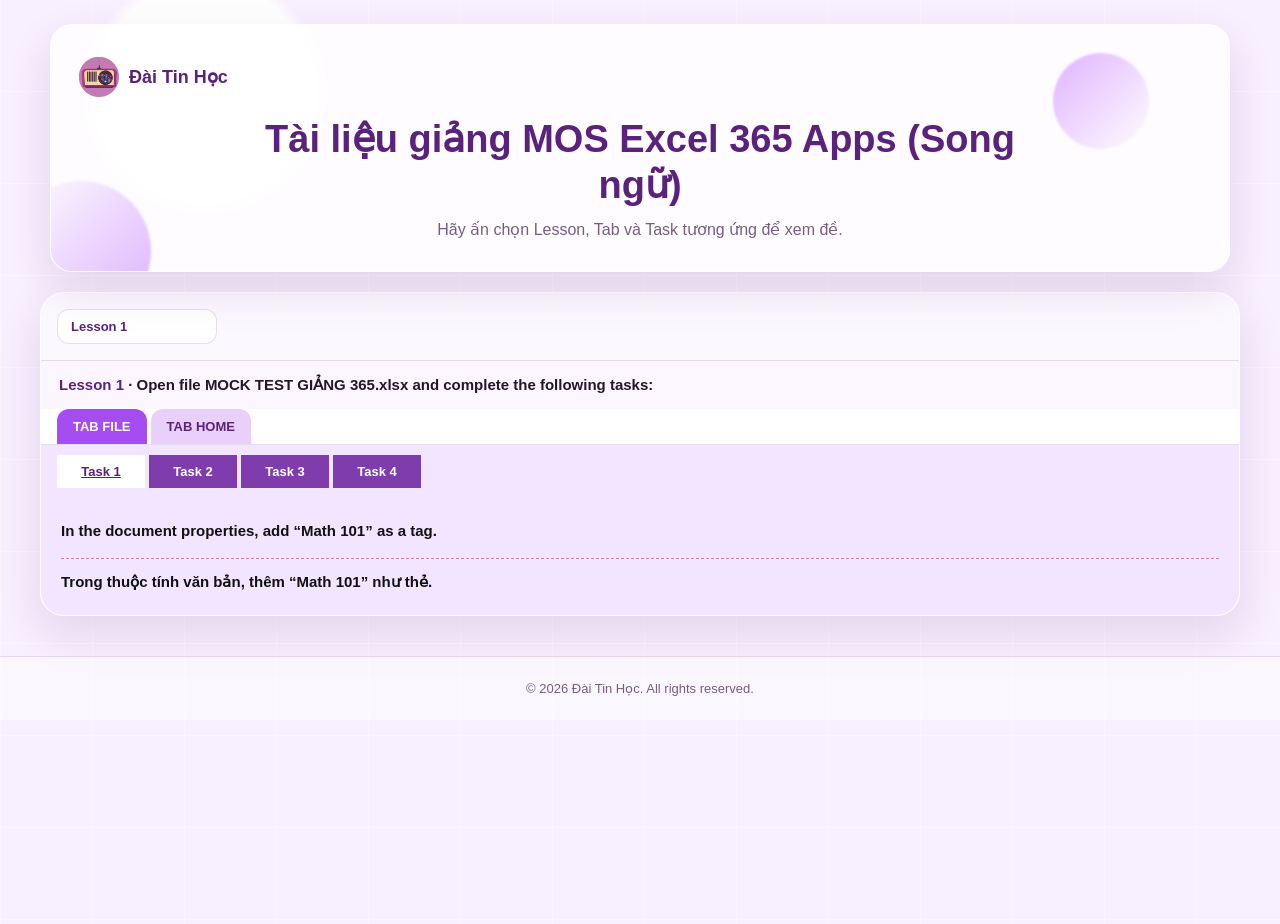
==== dth-e365-4m8x2q7v9p1k.html @ 6ad59f8f "feat: add Dai Tin Hoc duplicate course pages" ====
<!doctype html>
<html lang="vi">
<head>
  <meta charset="utf-8">
  <meta name="viewport" content="width=device-width, initial-scale=1">
  <title>Tài liệu giảng MOS Excel 365 Apps (Song ngữ) - Đài Tin Học</title>
  <link rel="stylesheet" href="css/style.css">
  <link rel="stylesheet" href="css/dai-tin-hoc.css">
</head>
<body class="word-365-page dai-tin-hoc-page">
  <section class="hero">
    <div class="hero-brand">
      <img src="assets/dai-tin-hoc-logo.jpg" alt="Đài Tin Học logo">
      <span>Đài Tin Học</span>
    </div>
    <h1>Tài liệu giảng MOS Excel 365 Apps (Song ngữ)</h1>
    <p>Hãy ấn chọn Lesson, Tab và Task tương ứng để xem đề.</p>
  </section>

  <div class="container">
    <main class="app">
      <div class="controls">
        <select class="select" id="lessonSelect" aria-label="Select lesson"></select>
      </div>
      <div class="doc-line" id="docLine"></div>
      <div class="tab-strip" id="tabStrip"></div>
      <div class="task-row" id="taskRow"></div>
      <article class="card-content">
        <h2 class="tool" id="tool"></h2>
        <p class="english" id="english"></p>
        <hr class="divider">
        <p class="vietnamese" id="vietnamese"></p>
      </article>
    </main>
  </div>

  <footer class="footer">
    &copy; 2026 Đài Tin Học. All rights reserved.
  </footer>

  <script src="js/nav.js"></script>
  <script>
    const TASKS = [
  {
    "lesson": "Lesson 1",
    "task": 1,
    "tab": "TAB FILE",
    "tool": "General",
    "document": "Open file MOCK TEST GIẢNG 365.xlsx and complete the following tasks:",
    "english": "In the document properties, add “Math 101” as a tag.",
    "vietnamese": "Trong thuộc tính văn bản, thêm “Math 101” như thẻ."
  },
  {
    "lesson": "Lesson 1",
    "task": 2,
    "tab": "TAB FILE",
    "tool": "General",
    "document": "Open file MOCK TEST GIẢNG 365.xlsx and complete the following tasks:",
    "english": "Remove hidden properties and personal information from the workbook. Do not remove any other content.",
    "vietnamese": "Xóa các thuộc tính bị ẩn và thông tin cá nhân khỏi sổ làm việc. Không xóa bất kì nội dung nào khác."
  },
  {
    "lesson": "Lesson 1",
    "task": 3,
    "tab": "TAB FILE",
    "tool": "General",
    "document": "Open file MOCK TEST GIẢNG 365.xlsx and complete the following tasks:",
    "english": "Check the workbook for accessibility and correct the error Avoid Red Formatting reported in the inspection result using the recommended action. Editing negative number format using a negative sign.",
    "vietnamese": "Kiểm tra bảng tính cho khả năng tương hợp (accessibility) và sửa lỗi Avoid Red Formatting được đề cập trong phần inspection result bằng cách sử dụng gợi ý chỉnh sửa (recommend action) đầu tiên. Điều chỉnh định dạng của số âm, sử dụng dấu âm (dấu “-”)."
  },
  {
    "lesson": "Lesson 1",
    "task": 4,
    "tab": "TAB FILE",
    "tool": "General",
    "document": "Open file MOCK TEST GIẢNG 365.xlsx and complete the following tasks:",
    "english": "Change the orientation printing setting for “Invoice” worksheet to Landscape. Fit sheet on one page.",
    "vietnamese": "Cài đặt hướng trang in cho trang tính “Invoice” thành ngang (Landscape). Điều chỉnh trang tính sao cho vừa một trang in."
  },
  {
    "lesson": "Lesson 1",
    "task": 5,
    "tab": "TAB HOME",
    "tool": "General",
    "document": "Open file MOCK TEST GIẢNG 365.xlsx and complete the following tasks:",
    "english": "On the “Catalog” worksheet, name all the blue cells in the “Description” column as “BlazingBikes”.",
    "vietnamese": "Trên trang tính “Catalog”, đặt tên cho các ô màu xanh dương trong cột Description là “BlazingBikes”."
  },
  {
    "lesson": "Lesson 1",
    "task": 6,
    "tab": "TAB HOME",
    "tool": "General",
    "document": "Open file MOCK TEST GIẢNG 365.xlsx and complete the following tasks:",
    "english": "On the “Accounting” worksheet, navigate to range C3:C5 and change the data of the first cell in this range to “6000”.",
    "vietnamese": "Trên trang tính “Accounting”, điều hướng tới vùng ô C3:C5 và thay đổi dữ liệu của ô đầu tiên thành 6000."
  },
  {
    "lesson": "Lesson 1",
    "task": 7,
    "tab": "TAB HOME",
    "tool": "General",
    "document": "Open file MOCK TEST GIẢNG 365.xlsx and complete the following tasks:",
    "english": "Delete all rows on the “Catalog” worksheet that contains data “Mountain” from the Style column.",
    "vietnamese": "Trên trang tính “Catalog”, xóa tất cả các hàng chứa dữ liệu Mountain trong cột bảng Style."
  },
  {
    "lesson": "Lesson 1",
    "task": 8,
    "tab": "TAB HOME",
    "tool": "General",
    "document": "Open file MOCK TEST GIẢNG 365.xlsx and complete the following tasks:",
    "english": "Group the “Besam”, “Country” and “Score” worksheets and change the tab color to Yellow.",
    "vietnamese": "Nhóm (Group) các trang tính “Besam”, “Country”, “Score” và điều chỉnh tab color thành Yellow."
  },
  {
    "lesson": "Lesson 1",
    "task": 9,
    "tab": "TAB HOME",
    "tool": "General",
    "document": "Open file MOCK TEST GIẢNG 365.xlsx and complete the following tasks:",
    "english": "Use a builtin Excel feature to copy all the format of cell range A1:G2 located on the “Costs” worksheet and paste to range A1:E2 of the “Cookie” worksheet.",
    "vietnamese": "Sử dụng tính năng có sẵn trong Excel để sao chép toàn bộ định dạng của vùng A1:G2 trên trang tính “Costs” và dán vào vùng ô A1:E2 của trang tính “Cookie”."
  },
  {
    "lesson": "Lesson 1",
    "task": 10,
    "tab": "TAB HOME",
    "tool": "General",
    "document": "Open file MOCK TEST GIẢNG 365.xlsx and complete the following tasks:",
    "english": "On the “Accounting” worksheet, copy the data from cell range B2:G5 and transpose it to the cell range beginning at cell J3 on the “Employee Hours” worksheet.",
    "vietnamese": "Trên trang tính “Accounting”, sao chép dữ liệu từ vùng ô B2:G5 và dán kiểu Transpose tới vùng ô bắt đầu từ ô J3 trên trang tính “Employee Hours”."
  },
  {
    "lesson": "Lesson 1",
    "task": 11,
    "tab": "TAB HOME",
    "tool": "General",
    "document": "Open file MOCK TEST GIẢNG 365.xlsx and complete the following tasks:",
    "english": "On the “Sales” worksheet, change the alignment of cell range J3:K3 to Center Across Selection.",
    "vietnamese": "Trên trang tính “Sales”, thay đổi căn lề (Alignment) của vùng ô J3:K3 thành Center Across Selection."
  },
  {
    "lesson": "Lesson 1",
    "task": 12,
    "tab": "TAB HOME",
    "tool": "General",
    "document": "Open file MOCK TEST GIẢNG 365.xlsx and complete the following tasks:",
    "english": "On the “Besam” worksheet, unmerge cell A1.",
    "vietnamese": "Trên trang tính “Besam”, bỏ gộp (Unmerge) ô A1."
  },
  {
    "lesson": "Lesson 1",
    "task": 13,
    "tab": "TAB HOME",
    "tool": "General",
    "document": "Open file MOCK TEST GIẢNG 365.xlsx and complete the following tasks:",
    "english": "On the “Cookie” worksheet, apply accounting number format to display the numbers in “Cost”, “Price”, and “Margin” columns to include only 2 decimal places with the Euro symbol (€) left-aligned.",
    "vietnamese": "Trên trang tính “Cookie”, trong các cột bảng Cost, Price, và Margin, áp dụng định dạng số kiểu Accounting, có 2 chữ số thập phân với kí hiệu Euro (€) được căn trái."
  },
  {
    "lesson": "Lesson 1",
    "task": 14,
    "tab": "TAB HOME",
    "tool": "General",
    "document": "Open file MOCK TEST GIẢNG 365.xlsx and complete the following tasks:",
    "english": "On the “Costs” worksheet, in “Total Profit” column, use conditional formatting to apply Green Fill with Dark Green text to the cell that contain values greater than 800.",
    "vietnamese": "Trên trang tính “Costs”, trong cột bảng Total Profit, sử dụng tính năng định dạng có điều kiện (Conditional Formatting) để áp dụng Green Fill with Dark Green cho các ô có giá trị lớn hơn 800."
  },
  {
    "lesson": "Lesson 1",
    "task": 15,
    "tab": "TAB HOME",
    "tool": "General",
    "document": "Open file MOCK TEST GIẢNG 365.xlsx and complete the following tasks:",
    "english": "On the “Bun” worksheet, apply Green, Accent 6 cell style to cell range A1:E1.",
    "vietnamese": "Trên trang tính “Bun”, áp dụng kiểu (Style) Green, Accent 6 cho vùng ô A1:E1."
  },
  {
    "lesson": "Lesson 1",
    "task": 16,
    "tab": "TAB HOME",
    "tool": "General",
    "document": "Open file MOCK TEST GIẢNG 365.xlsx and complete the following tasks:",
    "english": "On the “Employee Hours” worksheet, adjust the height of row 20 to “65”/adjust the width of columns B through G to exactly “12”.",
    "vietnamese": "Trên trang tính “Employee Hours”, điều chỉnh chiều cao của hàng 20 thành 65/điều chỉnh các cột B:G có độ rộng chính xác là “12”."
  },
  {
    "lesson": "Lesson 1",
    "task": 17,
    "tab": "TAB HOME",
    "tool": "General",
    "document": "Open file MOCK TEST GIẢNG 365.xlsx and complete the following tasks:",
    "english": "Simultaneously replace all occurrences of the word “Choco” with “Chocolate” in the workbook.",
    "vietnamese": "Đồng thời thay thế tất cả các từ Choco thành Chocolate trong bảng tính."
  },
  {
    "lesson": "Lesson 2",
    "task": 1,
    "tab": "TAB INSERT",
    "tool": "Table",
    "document": "Open file MOCK TEST GIẢNG 365.xlsx and complete the following tasks:",
    "english": "On the “Besam” worksheet, format cell range A2:E12 as a table with the headers. Apply table style White, Table style Light 1.",
    "vietnamese": "Trên trang tính “Besam”, định dạng vùng ô A2:E12 thành một bảng chứa tiêu đề (table with the headers). Áp dụng định dạng cho bảng kiểu White, Table style Light 1."
  },
  {
    "lesson": "Lesson 2",
    "task": 2,
    "tab": "TAB INSERT",
    "tool": "Table",
    "document": "Open file MOCK TEST GIẢNG 365.xlsx and complete the following tasks:",
    "english": "On the “Besam” worksheet, add only column F to the table so that data “Histogram” is the header of the new table column.",
    "vietnamese": "Trên trang tính “Besam”, thêm duy nhất cột F vào bảng sao cho Histogram là tiêu đề của cột bảng mới."
  },
  {
    "lesson": "Lesson 2",
    "task": 3,
    "tab": "TAB INSERT",
    "tool": "Table",
    "document": "Open file MOCK TEST GIẢNG 365.xlsx and complete the following tasks:",
    "english": "Convert Rates14 table to a cell range/remove the table functionality from the table. Keep the formatting.",
    "vietnamese": "Chuyển bảng Rates14 thành 1 vùng ô/ Xóa tính năng bảng của bảng Rates14. Giữ nguyên định dạng."
  },
  {
    "lesson": "Lesson 2",
    "task": 4,
    "tab": "TAB INSERT",
    "tool": "Chart",
    "document": "Open file MOCK TEST GIẢNG 365.xlsx and complete the following tasks:",
    "english": "On the “Bun” worksheet, create a Clustered Column chart that shows the Sales for all the employees with the employees as the horizontal axis labels. Apply Layout 3 and Monochromatic Pallet 2 color to the chart. Remove the legend. The exact size and position of the chart do not matter.",
    "vietnamese": "Trên trang tính “Bun”, tạo biểu đồ dạng Clustered Column để hiển thị doanh thu cho tất cả nhân viên, với tên nhân các viên hiển thị dưới trục ngang (Horizontal Axis). Đặt biểu đồ nằm bên phải của bảng. Kích thước và vị trí chính xác không quan trọng."
  },
  {
    "lesson": "Lesson 2",
    "task": 5,
    "tab": "TAB INSERT",
    "tool": "Chart",
    "document": "Open file MOCK TEST GIẢNG 365.xlsx and complete the following tasks:",
    "english": "On the “Profits” worksheet, expand the chart data range to include the “Price” of existing flavors. Update the chart to change the elements displayed in the chart by applying Layout 2.",
    "vietnamese": "Trên trang tính “Profits”, mở rộng vùng biểu đồ sao cho bao gồm giá tiền (Price). thay đổi các phần tử (elements) hiển thị trong biểu đồ bằng cách thay đổi bố cục (layout) của biểu đồ thành Layout 2."
  },
  {
    "lesson": "Lesson 2",
    "task": 6,
    "tab": "TAB INSERT",
    "tool": "Chart",
    "document": "Open file MOCK TEST GIẢNG 365.xlsx and complete the following tasks:",
    "english": "From the “Costs” worksheet, move the chart to a new chart sheet named “Cookie Chart”.",
    "vietnamese": "Từ trang tính “Costs”, di chuyển biểu đồ sang một trang tính biểu đồ mới có tên Cookie Chart."
  },
  {
    "lesson": "Lesson 2",
    "task": 7,
    "tab": "TAB INSERT",
    "tool": "Chart",
    "document": "Open file MOCK TEST GIẢNG 365.xlsx and complete the following tasks:",
    "english": "In “Trend” column on the “Parts” worksheet, insert Line sparklines to compare the revenue from Jan through Mar for each saleperson.",
    "vietnamese": "Trên trang tính “Parts”, tại cột Trend, chèn biểu đồ thu nhỏ (Sparklines) Line để so sánh doanh thu từ tháng 1 (Jan) đến tháng 3 (Mar) cho mỗi người bán hàng."
  },
  {
    "lesson": "Lesson 2",
    "task": 8,
    "tab": "TAB INSERT",
    "tool": "Hyperlinks",
    "document": "Open file MOCK TEST GIẢNG 365.xlsx and complete the following tasks:",
    "english": "On the “Besam” worksheet, in cell A1, insert a hyperlink to https://10education.vn. Display the text as “More Information” with the ScreenTip that displays “Company Website”.",
    "vietnamese": "Trên trang tính “Besam”, trong ô A1, chèn siêu liên kết (hyperlink) đến https://10education.vn. Hiển thị nội dung trong ô là “More Information” với ScreenTip hiển thị “Company Website”."
  },
  {
    "lesson": "Lesson 2",
    "task": 9,
    "tab": "TAB INSERT",
    "tool": "Header/Footer",
    "document": "Open file MOCK TEST GIẢNG 365.xlsx and complete the following tasks:",
    "english": "Insert page number for the “Sales” worksheet in the center of the footer that displays the format Page P of N, where P is the Page Number and N is the Number of Pages. Then, return to Normal view.",
    "vietnamese": "Trên trang tính “Sales”, chèn số trang (Page Number) vào giữa dòng chân trang (Footer) sao cho hiển thị định dạng Page P of N, với P là số thứ tự của trang tính (Page Number) và N là tổng số trang tính (Number of Pages). Sau đó trở lại chế độ xem bình thường (Normal)."
  },
  {
    "lesson": "Lesson 2",
    "task": 10,
    "tab": "TAB PAGE LAYOUT",
    "tool": "General",
    "document": "Open file MOCK TEST GIẢNG 365.xlsx and complete the following tasks:",
    "english": "Configure the “Besam” worksheet so that only cells A1:F12 will be printed.",
    "vietnamese": "Thiết lập cấu hình trang tính “Besam” sao cho chỉ in các ô từ A1:F12."
  },
  {
    "lesson": "Lesson 2",
    "task": 11,
    "tab": "TAB PAGE LAYOUT",
    "tool": "General",
    "document": "Open file MOCK TEST GIẢNG 365.xlsx and complete the following tasks:",
    "english": "On the “Cookie” worksheet, repeat rows 1 through 3 so they appear on all printed pages.",
    "vietnamese": "Trên trang tính “Cookie”, lặp lại các hàng từ 1 tới 3 sao cho chúng xuất hiện trên tất cả các trang in."
  },
  {
    "lesson": "Lesson 2",
    "task": 12,
    "tab": "TAB PAGE LAYOUT",
    "tool": "General",
    "document": "Open file MOCK TEST GIẢNG 365.xlsx and complete the following tasks:",
    "english": "On the “Cookie” worksheet, set the Page margins to the following specifications: Top & Bottom: 1.18\" (3 cm), Left & Right: 1\" (2.54 cm) and Footer & Header: 0.3” (0.76 cm).",
    "vietnamese": "Trên trang tính “Cookie”, thay đổi lề trang theo các thông số sau: lề trên và lề dưới (Top & Bottom): 1.18\" (3cm), lề trái và lề phải (Left & Right): 1\" (2,54 cm) và lề cho chân trang và đầu trang (Footer & Header): 0.3\" (0,76 cm)."
  },
  {
    "lesson": "Lesson 3",
    "task": 1,
    "tab": "TAB FORMULAS",
    "tool": "General",
    "document": "Open file MOCK TEST GIẢNG 365.xlsx and complete the following tasks:",
    "english": "In cell J4 on the “Sales” worksheet, enter a formula that add all the values in the “Hillside_Park” range. Use range names in the formula instead of cell references or value.",
    "vietnamese": "Trên trang tính “Sales”, tại ô J4, nhập một công thức để tính tổng tất cả các giá trị của các ô nằm trong phạm vi “Hillside_Park”. ùng tên phạm vi trong công thức thay vì tham chiếu ô hoặc giá trị."
  },
  {
    "lesson": "Lesson 3",
    "task": 2,
    "tab": "TAB FORMULAS",
    "tool": "General",
    "document": "Open file MOCK TEST GIẢNG 365.xlsx and complete the following tasks:",
    "english": "On the “Employee Bonuses” worksheet, in the “Commission” column, enter a formula that multiplies values in the “Total Sales” column by the “Rate” named range. Use the range name in the formula instead of a cell reference or value.",
    "vietnamese": "Trên trang tính “Employee Bonuses”, trong cột bảng Commission, nhập công thức nhân giá trị trong cột Total Sales với với phạm vi ô được đặt tên “Rate”. Dùng tên phạm vi trong công thức thay vì tham chiếu ô hoặc giá trị."
  },
  {
    "lesson": "Lesson 3",
    "task": 3,
    "tab": "TAB FORMULAS",
    "tool": "General",
    "document": "Open file MOCK TEST GIẢNG 365.xlsx and complete the following tasks:",
    "english": "On the “Parts” worksheet, in the “Monthly Average” column, use a function to calculate the average monthly sales for each salesperson from Jan to Mar.",
    "vietnamese": "Trên trang tính “Parts”, trong cột bảng Monthly Average, sử dụng hàm để tính doanh thu trung bình từ Jan đến Mar."
  },
  {
    "lesson": "Lesson 3",
    "task": 4,
    "tab": "TAB FORMULAS",
    "tool": "General",
    "document": "Open file MOCK TEST GIẢNG 365.xlsx and complete the following tasks:",
    "english": "On the “Parts” worksheet, in the “Rewarding” column, enter a formula which checks the average sales from Jan to Mar and displays \"Super Sales!\" if the average is equal or exceed 30,000. Otherwise, leave it blank.",
    "vietnamese": "Trên trang tính “Parts”, trong cột bảng Rewarding, sử dụng hàm để xét nếu doanh thu trung bình từ Jan đến Mar lớn hơn hoặc bằng 30,000 thì hiển thị dòng chữ Super Sales!, nếu không thì để trống."
  },
  {
    "lesson": "Lesson 3",
    "task": 5,
    "tab": "TAB FORMULAS",
    "tool": "General",
    "document": "Open file MOCK TEST GIẢNG 365.xlsx and complete the following tasks:",
    "english": "On the “Scores” worksheet, in cell F24, use a function to determine how many students do not have an “Exam 3” result/calculate how many missing items in Exam 3 column.",
    "vietnamese": "Trên trang tính “Scores”, tại ô F24, sử dụng hàm để tính có bao nhiêu học sinh không tham gia bài thi Exam 3/Tính có bao nhiêu số liệu bị thiếu ở cột bảng Exam 3."
  },
  {
    "lesson": "Lesson 3",
    "task": 6,
    "tab": "TAB FORMULAS",
    "tool": "General",
    "document": "Open file MOCK TEST GIẢNG 365.xlsx and complete the following tasks:",
    "english": "On the “Sales” worksheet, randomly generated numbers between 1000 and 2000 to populate the “Code” column from A4:A87.",
    "vietnamese": "Trên trang tính “Sales”, tạo các số ngẫu nhiên nằm giữa 1000 và 2000 ở cột bảng Code trong vùng ô A4:A87."
  },
  {
    "lesson": "Lesson 3",
    "task": 7,
    "tab": "TAB FORMULAS",
    "tool": "General",
    "document": "Open file MOCK TEST GIẢNG 365.xlsx and complete the following tasks:",
    "english": "On the “Company” worksheet, in the “Mã chức vụ” column, use a function to display the first three characters from the ID member column.",
    "vietnamese": "Trên trang tính “Company”, trong cột bảng Mã chức vụ, sử dụng hàm để hiển thị 3 kí tự đầu tiêntừ cột ID member."
  },
  {
    "lesson": "Lesson 3",
    "task": 8,
    "tab": "TAB FORMULAS",
    "tool": "General",
    "document": "Open file MOCK TEST GIẢNG 365.xlsx and complete the following tasks:",
    "english": "In cell L3 on the “Country” worksheet, use a function to create a list of countries from the \"Code” column without retrieving duplicate values.",
    "vietnamese": "Trên trang tính “Country”, tại ô L3, dùng hàm để tạo một danh sách các nước từ cột bảng “Code” không chứa các giá trị bị trùng lặp."
  },
  {
    "lesson": "Lesson 3",
    "task": 9,
    "tab": "TAB FORMULAS",
    "tool": "General",
    "document": "Open file MOCK TEST GIẢNG 365.xlsx and complete the following tasks:",
    "english": "The “Present” sheet shows the presentation time of each student, it is spaced every 30 minutes, modify the function in “Presenting time” column so that the intervals are every 15 minutes. Note: Do not change the structure of the formulas.",
    "vietnamese": "Trang tính “Present” hiển thị thời gian có mặt của từng học sinh cách nhau mỗi 30 phút. Điều chỉnh hàm trong cột bảng Presenting time sao cho các khoảng thời gian cách nhau mỗi 15 phút. Lưu ý: Không thay đổi cấu trúc của hàm."
  },
  {
    "lesson": "Lesson 3",
    "task": 10,
    "tab": "TAB FORMULAS",
    "tool": "General",
    "document": "Open file MOCK TEST GIẢNG 365.xlsx and complete the following tasks:",
    "english": "On the “Parts” worksheet, insert a function in cell A14 below the heading “Sales Ranking (Jan)”, that sorts the data in cell range A4:B11 in descending order.",
    "vietnamese": "Trên trang tính “Parts”, sử dụng hàm tại ô A14 phía dưới tiêu đề Sales Ranking (Jan) để sắp xếp (Sort) dữ liệu ở vùng ô A4:B11 theo thứ tự giảm dần (Descending)."
  },
  {
    "lesson": "Lesson 3",
    "task": 11,
    "tab": "TAB DATA",
    "tool": "General",
    "document": "Open file MOCK TEST GIẢNG 365.xlsx and complete the following tasks:",
    "english": "In cell A5 on the “Grade” worksheet, import the data from the Grade1990-2000 text file in the Tài liệu giảng folder. Ensure that the heading is the first row of the source data.",
    "vietnamese": "Trên trang tính “Grade”, tại ô A5, nhập dữ liệu từ tệp văn bản Grade1990-2000 trong thư mục Tài liệu giảng. Đảm bảo rằng tiêu đề là hàng đầu tiên của dữ liệu nguồn. Perform a multiple column sort on the data in the Invoice table. First sort alphabetically by Region (from A to Z), then sort by Quantity (From Smallest to Largest), finally sort by Season (Spring, Summer, Fall). TIẾNG VIỆT: Trong bảng Invoice, sắp xếp dữ liệu nhiều cấp độ cho bảng. Đầu tiên, sắp xếp cho Region theo thứ tự từ A đến Z (from A to Z), sau đó sắp xếp số lượng (Quantity) từ nhỏ nhất tới lớn nhất (from Smallest to Largest) cuối cùng sắp xếp theo mùa (Season) (Spring, Summer, Fall)."
  },
  {
    "lesson": "Lesson 3",
    "task": 12,
    "tab": "TAB DATA",
    "tool": "General",
    "document": "Open file MOCK TEST GIẢNG 365.xlsx and complete the following tasks:",
    "english": "Filter the “Flavors” range to display only flavors with a Cost that is Above Average.",
    "vietnamese": "Lọc dữ liệu (Filter) trong vùng Flavors để chỉ những hương vị có giá tiền (cost) trên trung bình (Above Average) được hiển thị."
  },
  {
    "lesson": "Lesson 3",
    "task": 13,
    "tab": "TAB REVIEW",
    "tool": "General",
    "document": "Open file MOCK TEST GIẢNG 365.xlsx and complete the following tasks:",
    "english": "Delete the Comments on the “Besam” worksheet.",
    "vietnamese": "Trên trang tính “Besam”, xóa các bình luận (Comments)."
  },
  {
    "lesson": "Lesson 3",
    "task": 14,
    "tab": "TAB VIEW",
    "tool": "General",
    "document": "Open file MOCK TEST GIẢNG 365.xlsx and complete the following tasks:",
    "english": "On the “Cookie” worksheet, freeze row 1 through row 3 so the title and column headings always remain visible while scrolling.",
    "vietnamese": "Trên trang tính “Cookie”, ố định (freeze) các hàng từ hàng 1 đến hàng 3 sao cho tiêu đề (title) và tiêu đề cột (column headings) luôn hiển thị khi cuộn."
  },
  {
    "lesson": "Lesson 3",
    "task": 15,
    "tab": "TAB VIEW",
    "tool": "General",
    "document": "Open file MOCK TEST GIẢNG 365.xlsx and complete the following tasks:",
    "english": "Display the “Sales” worksheet in the Page layout view.",
    "vietnamese": "Hiển thị trang tính “Sales” trong chế độ Page layout."
  }
];

    let currentLesson = TASKS[0]?.lesson || '';
    let currentTab = TASKS[0]?.tab || '';
    let currentTaskIndex = 0;

    const lessonSelect = document.getElementById('lessonSelect');
    const docLine = document.getElementById('docLine');
    const tabStrip = document.getElementById('tabStrip');
    const taskRow = document.getElementById('taskRow');
    const toolEl = document.getElementById('tool');
    const englishEl = document.getElementById('english');
    const vietnameseEl = document.getElementById('vietnamese');

    const unique = values => [...new Set(values)];
    const lessonTasks = () => TASKS.filter(t => t.lesson === currentLesson);
    const tabTasks = () => lessonTasks().filter(t => t.tab === currentTab);

    function renderLessons() {
      const lessons = unique(TASKS.map(t => t.lesson));
      lessonSelect.innerHTML = lessons.map(l => `<option value="${l}">${l}</option>`).join('');
      lessonSelect.value = currentLesson;
    }

    function renderTabs() {
      const tabs = unique(lessonTasks().map(t => t.tab));
      if (!tabs.includes(currentTab)) currentTab = tabs[0];
      tabStrip.innerHTML = tabs.map(tab => `<button class="tab-btn ${tab === currentTab ? 'active' : ''}" data-tab="${tab}">${tab}</button>`).join('');
      tabStrip.querySelectorAll('button').forEach(btn => btn.addEventListener('click', () => {
        currentTab = btn.dataset.tab;
        currentTaskIndex = 0;
        render();
      }));
    }

    function renderTaskButtons() {
      const tasks = tabTasks();
      if (currentTaskIndex >= tasks.length) currentTaskIndex = 0;
      taskRow.innerHTML = tasks.map((t, i) => `<button class="task-btn ${i === currentTaskIndex ? 'active' : ''}" data-index="${i}">Task ${t.task}</button>`).join('');
      taskRow.querySelectorAll('button').forEach(btn => btn.addEventListener('click', () => {
        currentTaskIndex = Number(btn.dataset.index);
        render();
      }));
    }

    function renderContent() {
      const active = tabTasks()[currentTaskIndex] || lessonTasks()[0] || TASKS[0];
      if (!active) {
        docLine.innerHTML = '<span>Chưa có dữ liệu</span> · Nội dung sẽ được cập nhật soon.';
        toolEl.textContent = '';
        englishEl.textContent = '';
        vietnameseEl.textContent = '';
        return;
      }
      docLine.innerHTML = `<span>${active.lesson}</span> · ${active.document || 'Open the document and complete the following tasks:'}`;
      toolEl.textContent = active.tool === 'General' ? '' : active.tool;
      englishEl.textContent = active.english;
      vietnameseEl.textContent = active.vietnamese;
    }

    function render() {
      renderLessons();
      renderTabs();
      renderTaskButtons();
      renderContent();
    }

    lessonSelect.addEventListener('change', () => {
      currentLesson = lessonSelect.value;
      currentTab = lessonTasks()[0]?.tab || '';
      currentTaskIndex = 0;
      render();
    });

    render();
  </script>
</body>
</html>
---- css/style.css ----
:root {
  --pink: #d94f7c;
  --pink-dark: #a9345d;
  --pink-soft: #fff7fa;
  --pink-panel: #fdebf2;
  --ink: #25131a;
  --muted: #84606c;
  --white: #fff;
  --line: rgba(169, 52, 93, .16);
  --shadow: 0 18px 45px rgba(133, 49, 78, .12);
}

* { box-sizing: border-box; margin: 0; padding: 0; }

body {
  font-family: Arial, Helvetica, sans-serif;
  color: var(--ink);
  font-size: 14px;
  background:
    radial-gradient(circle at 18% 12%, rgba(255,255,255,.95) 0 9%, transparent 10%),
    linear-gradient(90deg, rgba(255,255,255,.35) 1px, transparent 1px),
    linear-gradient(0deg, rgba(255,255,255,.35) 1px, transparent 1px),
    #fff3f7;
  background-size: auto, 92px 92px, 92px 92px, auto;
  min-height: 100vh;
}

/* Navigation */
.navbar {
  display: flex;
  align-items: center;
  justify-content: space-between;
  padding: 12px 24px;
  background: rgba(255, 255, 255, .85);
  backdrop-filter: blur(12px);
  border-bottom: 1px solid var(--line);
  position: sticky;
  top: 0;
  z-index: 100;
}

.navbar .logo {
  display: flex;
  align-items: center;
  gap: 10px;
  text-decoration: none;
  color: var(--pink-dark);
  font-weight: 900;
  font-size: 18px;
}

.navbar .logo img {
  width: 40px;
  height: 40px;
  border-radius: 8px;
}

.nav-links {
  display: flex;
  gap: 6px;
  list-style: none;
  flex-wrap: wrap;
}

.nav-links a {
  text-decoration: none;
  color: var(--pink-dark);
  font-weight: 700;
  font-size: 13px;
  padding: 8px 14px;
  border-radius: 10px;
  transition: background .2s, color .2s;
}

.nav-links a:hover,
.nav-links a.active {
  background: var(--pink);
  color: white;
}

.nav-toggle {
  display: none;
  background: none;
  border: 2px solid var(--pink);
  color: var(--pink);
  font-size: 20px;
  padding: 6px 10px;
  border-radius: 8px;
  cursor: pointer;
}

/* Hero Section */
.hero {
  max-width: 1180px;
  margin: 24px auto 20px;
  padding: 32px 28px;
  border-radius: 22px;
  background: rgba(255, 255, 255, .78);
  box-shadow: var(--shadow);
  border: 1px solid rgba(255,255,255,.9);
  position: relative;
  overflow: hidden;
  text-align: center;
}

.hero:before, .hero:after {
  content: "";
  position: absolute;
  border-radius: 999px;
  filter: blur(1px);
  opacity: .65;
}

.hero:before {
  width: 96px; height: 96px;
  right: 80px; top: 28px;
  background: linear-gradient(135deg, #ff6aa0, #fff);
}

.hero:after {
  width: 140px; height: 140px;
  left: -40px; bottom: -50px;
  background: linear-gradient(135deg, #fff, #ff8bb7);
}

.hero h1 {
  margin: 0 auto;
  max-width: 780px;
  font-size: clamp(24px, 3vw, 38px);
  line-height: 1.2;
  color: var(--pink-dark);
  position: relative;
  z-index: 1;
}

.hero p {
  margin: 12px 0 0;
  font-size: 16px;
  color: var(--muted);
  position: relative;
  z-index: 1;
}

.hero-brand {
  display: flex;
  align-items: center;
  gap: 10px;
  position: relative;
  z-index: 1;
  width: fit-content;
  margin-bottom: 20px;
  color: var(--pink-dark);
  font-size: 18px;
  font-weight: 900;
}

.hero-brand img {
  display: block;
  width: 40px;
  height: 40px;
  border-radius: 8px;
}

/* Content Container */
.container {
  max-width: 1180px;
  margin: 0 auto 40px;
  padding: 0 20px;
}

/* Cards Grid */
.cards-grid {
  display: grid;
  grid-template-columns: repeat(auto-fit, minmax(300px, 1fr));
  gap: 20px;
}

.card {
  background: rgba(255,255,255,.84);
  border: 1px solid rgba(255,255,255,.85);
  border-radius: 20px;
  box-shadow: var(--shadow);
  padding: 28px 24px;
  transition: transform .2s, box-shadow .2s;
  text-decoration: none;
  color: var(--ink);
  display: block;
}

.card:hover {
  transform: translateY(-4px);
  box-shadow: 0 24px 60px rgba(133, 49, 78, .18);
}

.card-icon {
  font-size: 40px;
  margin-bottom: 14px;
}

.card-icon img {
  display: block;
  width: 44px;
  height: 44px;
}

.hero-actions {
  display: flex;
  justify-content: center;
  gap: 10px;
  margin-top: 18px;
  position: relative;
  z-index: 1;
}

.button-link {
  display: inline-flex;
  align-items: center;
  justify-content: center;
  border: 0;
  border-radius: 999px;
  background: var(--pink);
  color: white;
  font-family: inherit;
  font-weight: 700;
  letter-spacing: 0;
  padding: 10px 18px;
  text-decoration: none;
  box-shadow: 0 10px 26px rgba(169, 52, 93, .18);
}

.button-link:hover {
  background: var(--pink-dark);
}

.card h2 {
  font-size: 20px;
  color: var(--pink-dark);
  margin-bottom: 8px;
}

.card p {
  color: var(--muted);
  font-size: 14px;
  line-height: 1.5;
}

/* Interactive App (for reference pages) */
.app {
  max-width: 1180px;
  margin: 0 auto 38px;
  background: rgba(255,255,255,.84);
  border: 1px solid rgba(255,255,255,.85);
  border-radius: 24px;
  box-shadow: var(--shadow);
  overflow: hidden;
}

.controls {
  display: flex;
  flex-wrap: wrap;
  gap: 10px;
  padding: 16px;
  background: #fff9fb;
  border-bottom: 1px solid var(--line);
}

.select {
  appearance: none;
  border: 1px solid var(--line);
  background: white;
  border-radius: 12px;
  padding: 9px 13px;
  font-weight: 700;
  color: var(--pink-dark);
  min-width: 160px;
  font-size: 13px;
}

.doc-line {
  padding: 15px 18px;
  background: var(--pink-soft);
  font-size: 15px;
  font-weight: 700;
}

.doc-line span {
  color: var(--pink-dark);
}

.tab-strip {
  display: flex;
  gap: 4px;
  overflow-x: auto;
  padding: 0 16px;
  background: #fff;
  border-bottom: 1px solid var(--line);
}

.tab-btn {
  flex: 0 0 auto;
  border: 0;
  background: #efc4d3;
  color: #7b3550;
  padding: 10px 16px;
  font-weight: 800;
  cursor: pointer;
  border-radius: 12px 12px 0 0;
  font-size: 13px;
}

.tab-btn.active {
  background: var(--pink);
  color: white;
}

.task-row {
  display: flex;
  gap: 4px;
  overflow-x: auto;
  padding: 10px 16px 0;
  background: var(--pink-panel);
}

.task-btn {
  flex: 0 0 auto;
  min-width: 88px;
  border: 0;
  background: #b45776;
  color: white;
  padding: 9px 14px;
  font-weight: 800;
  cursor: pointer;
  font-size: 13px;
}

.task-btn.active {
  background: white;
  color: var(--pink-dark);
  text-decoration: underline;
}

.card-content {
  min-height: 210px;
  padding: 19px 20px;
  background: var(--pink-panel);
}

.tool {
  margin: 0 0 12px;
  font-size: 17px;
  font-weight: 900;
  color: #230b13;
}

.english {
  margin: 0 0 16px;
  font-size: 14px;
  line-height: 1.45;
  font-weight: 700;
  color: #111;
}

.divider {
  border: 0;
  border-top: 1px dashed rgba(169, 52, 93, .55);
  margin: 12px 0;
}

.vietnamese {
  margin: 0;
  font-size: 14px;
  line-height: 1.45;
  font-weight: 700;
  color: #111;
}

.word-365-page .container {
  max-width: 1240px;
}

.word-365-page .app {
  max-width: 1240px;
}

.word-365-page .card-content {
  min-height: auto;
  padding: 20px 20px 22px;
}

.word-365-page .english,
.word-365-page .vietnamese {
  font-size: 15px;
  font-weight: 700;
}

/* Footer */
.footer {
  text-align: center;
  padding: 24px;
  color: var(--muted);
  font-size: 13px;
  border-top: 1px solid var(--line);
  background: rgba(255,255,255,.5);
}

/* Responsive */
@media (max-width: 760px) {
  .nav-links { display: none; }
  .nav-links.open {
    display: flex;
    flex-direction: column;
    position: absolute;
    top: 100%;
    left: 0;
    right: 0;
    background: rgba(255,255,255,.95);
    padding: 16px;
    border-bottom: 1px solid var(--line);
  }
  .nav-toggle { display: block; }
  .hero { margin: 14px 10px; padding: 20px; }
  .container { padding: 0 10px; }
  .cards-grid { grid-template-columns: 1fr; }
  .app { margin: 0 10px 24px; }
  .doc-line, .english { font-size: 14px; }
}
---- css/dai-tin-hoc.css ----
:root {
  --pink: #b15cff;
  --pink-dark: #5b227b;
  --pink-soft: #fbf6ff;
  --pink-panel: #f2e5ff;
  --ink: #25152f;
  --muted: #765d84;
  --line: rgba(91, 34, 123, .14);
  --shadow: 0 18px 45px rgba(63, 24, 94, .12);
}

body.dai-tin-hoc-page {
  font-family: "Segoe UI", Arial, Helvetica, sans-serif;
  background:
    radial-gradient(circle at 16% 10%, rgba(255,255,255,.96) 0 8%, transparent 9%),
    linear-gradient(90deg, rgba(255,255,255,.38) 1px, transparent 1px),
    linear-gradient(0deg, rgba(255,255,255,.38) 1px, transparent 1px),
    #f8efff;
  background-size: auto, 92px 92px, 92px 92px, auto;
}

.dai-tin-hoc-page .hero {
  background: rgba(255, 255, 255, .82);
}

.dai-tin-hoc-page .hero:before {
  background: linear-gradient(135deg, #d08cff, #fff);
}

.dai-tin-hoc-page .hero:after {
  background: linear-gradient(135deg, #fff, #c986ff);
}

.dai-tin-hoc-page .hero-brand {
  color: var(--pink-dark);
}

.dai-tin-hoc-page .hero-brand img {
  object-fit: cover;
}

.dai-tin-hoc-page .app {
  background: rgba(255,255,255,.86);
}

.dai-tin-hoc-page .controls {
  background: #fcf8ff;
}

.dai-tin-hoc-page .tab-btn {
  background: #e8d0fb;
  color: #5b227b;
}

.dai-tin-hoc-page .tab-btn.active,
.dai-tin-hoc-page .button-link {
  background: #a64df2;
  color: #fff;
}

.dai-tin-hoc-page .task-btn {
  background: #7f3cad;
}

.dai-tin-hoc-page .task-btn.active {
  background: #fff;
  color: #5b227b;
}
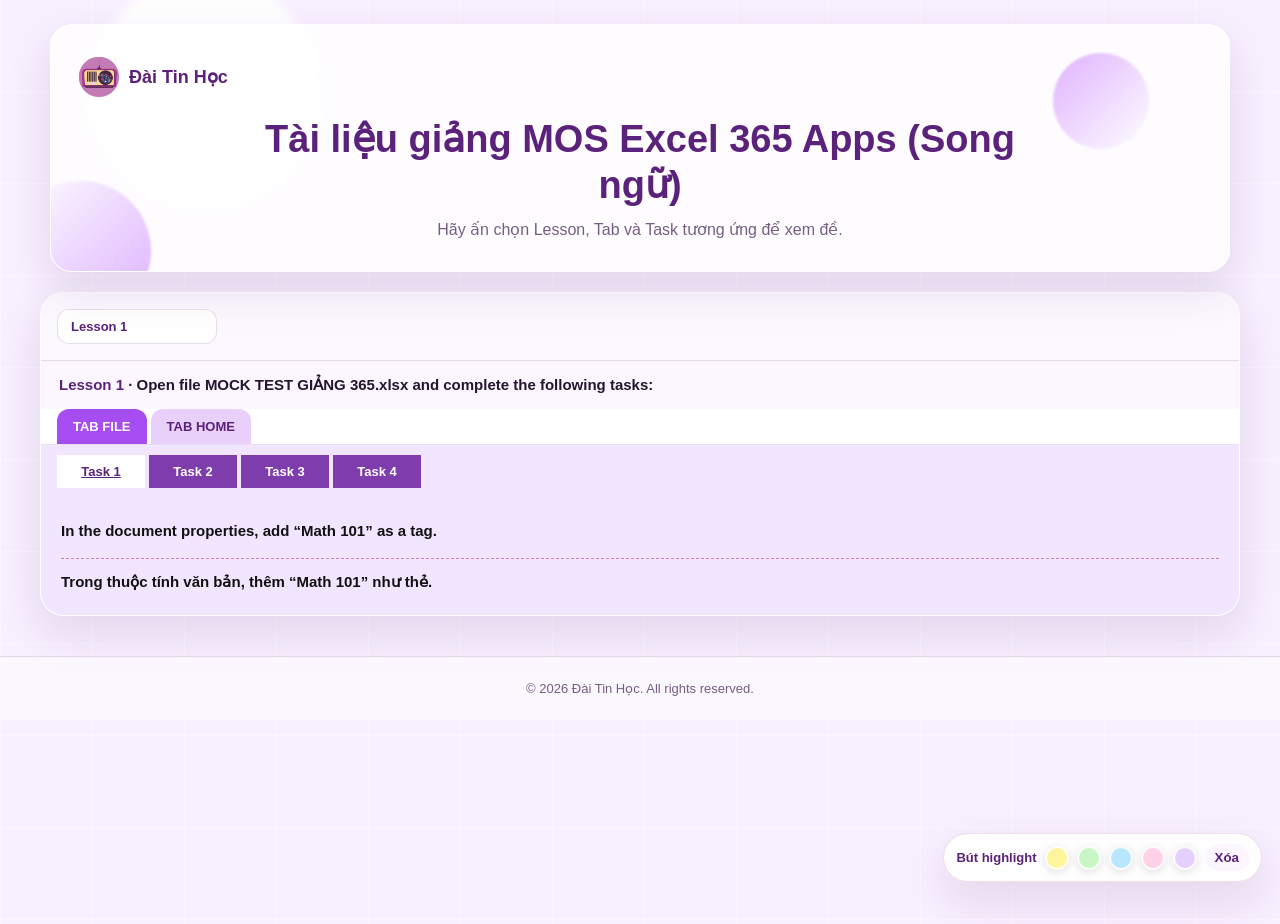
==== commit 8140919e: "feat: add persistent text highlighter" ====
--- a/dth-e365-4m8x2q7v9p1k.html
+++ b/dth-e365-4m8x2q7v9p1k.html
@@ -39,6 +39,7 @@
   </footer>
 
   <script src="js/nav.js"></script>
+  <script src="js/highlighter.js"></script>
   <script>
     const TASKS = [
   {
@@ -487,14 +488,15 @@
       if (!active) {
         docLine.innerHTML = '<span>Chưa có dữ liệu</span> · Nội dung sẽ được cập nhật soon.';
         toolEl.textContent = '';
-        englishEl.textContent = '';
-        vietnameseEl.textContent = '';
+        window.HighlightTool?.clearElement(englishEl);
+        window.HighlightTool?.clearElement(vietnameseEl);
         return;
       }
       docLine.innerHTML = `<span>${active.lesson}</span> · ${active.document || 'Open the document and complete the following tasks:'}`;
       toolEl.textContent = active.tool === 'General' ? '' : active.tool;
-      englishEl.textContent = active.english;
-      vietnameseEl.textContent = active.vietnamese;
+      const highlightKey = [active.lesson, active.tab, active.task].join('|');
+      window.HighlightTool?.setText(englishEl, `${highlightKey}|english`, active.english);
+      window.HighlightTool?.setText(vietnameseEl, `${highlightKey}|vietnamese`, active.vietnamese);
     }
 
     function render() {
--- a/css/style.css
+++ b/css/style.css
@@ -391,6 +391,59 @@
 .word-365-page .vietnamese {
   font-size: 15px;
   font-weight: 700;
+}
+
+.text-highlight {
+  border-radius: 3px;
+  padding: 0 2px;
+}
+
+.highlight-toolbar {
+  position: fixed;
+  right: 18px;
+  bottom: 18px;
+  z-index: 200;
+  display: flex;
+  align-items: center;
+  gap: 8px;
+  padding: 10px 12px;
+  border: 1px solid rgba(169, 52, 93, .16);
+  border-radius: 999px;
+  background: rgba(255, 255, 255, .92);
+  box-shadow: var(--shadow);
+  backdrop-filter: blur(10px);
+  color: var(--pink-dark);
+  font-size: 13px;
+  font-weight: 800;
+}
+
+.highlight-color {
+  width: 24px;
+  height: 24px;
+  border: 2px solid rgba(255, 255, 255, .9);
+  border-radius: 50%;
+  box-shadow: 0 2px 8px rgba(0, 0, 0, .12);
+  cursor: pointer;
+}
+
+.highlight-clear {
+  border: 0;
+  border-radius: 999px;
+  background: var(--pink-soft);
+  color: var(--pink-dark);
+  cursor: pointer;
+  font-weight: 800;
+  padding: 6px 10px;
+}
+
+@media (max-width: 760px) {
+  .highlight-toolbar {
+    right: 10px;
+    bottom: 10px;
+    left: 10px;
+    justify-content: center;
+    border-radius: 18px;
+  }
 }
 
 /* Footer */
